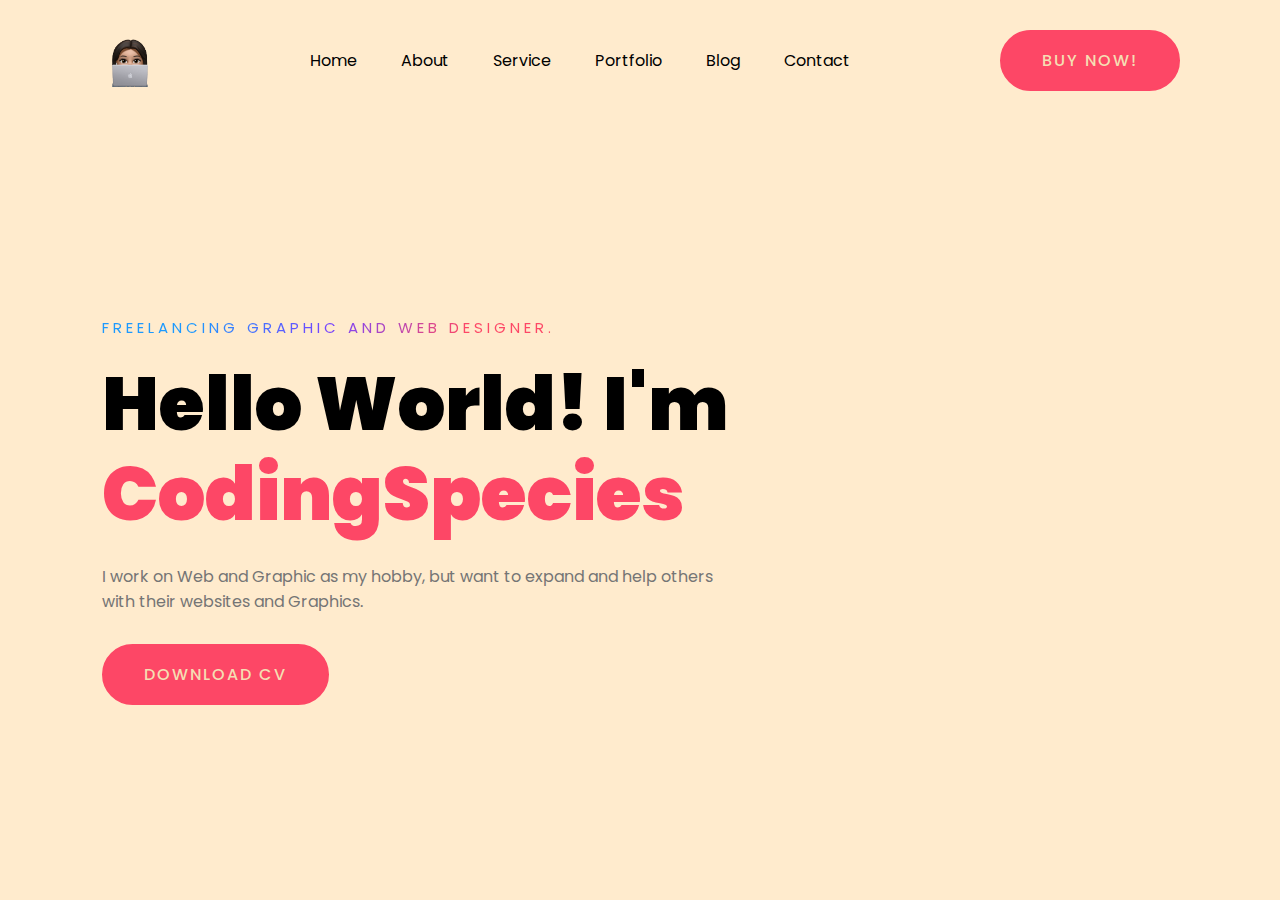
==== index.html @ f0258802 "home page" ====
<!DOCTYPE html>
<html lang="en">

<head>
    <meta charset="UTF-8">
    <meta http-equiv="X-UA-Compatible" content="IE=edge">
    <meta name="viewport" content="width=device-width, initial-scale=1.0">
    <link rel="stylesheet" href="index.css">
    <title>Document</title>
</head>

<body>
    <div class="hero">
        <nav>
            <img src="./img/logo.png" class="logo">
            <ul>
                <li><a href="#">Home</a></li>
                <li><a href="#">About</a></li>
                <li><a href="#">Service</a></li>
                <li><a href="#">Portfolio</a></li>
                <li><a href="#">Blog</a></li>
                <li><a href="#">Contact</a></li>
            </ul>
            <a href="#" class="btn"> Buy Now!</a>
        </nav>

        <div class="content">
            <span class="title">Freelancing Graphic and Web Designer.</span>
            <h1> Hello World! I'm <span>CodingSpecies</span></h1>
            <p>I work on Web and Graphic as my hobby, but want to expand and help others with their websites and
                Graphics.</p>
            <a href="#" class="btn">Download CV</a>
        </div>
    </div>
</body>

</html>
---- index.css ----
@import url('https://fonts.googleapis.com/css2?family=Poppins:wght@400;500;600;700&display=swap');

* {
    margin: 0;
    padding: 0;
    box-sizing: border-box;
    font-family: 'Poppins', sans-serif;
}

a {
    text-decoration: none;
}

.hero {
    width: 100%;
    height: 100vh;
    background-color: blanchedalmond;
    background-size: cover;
}

nav {
    display: flex;
    align-items: center;
    justify-content: space-between;
    padding: 30px 100px;
}

.logo {
    max-height: 60px;
}

nav ul li {
    list-style: none;
    display: inline-block;
    padding: 10px 20px;
}

nav ul li a {
    color: black;
    position: relative;
    padding: 5px 0;
}

nav ul li a:hover {
    color: blue;
}

nav ul li a:after {
    content: "";
    position: absolute;
    left: 0;
    width: 0;
    height: 3px;
    background: #fd4766;
    transition: .3s;
    bottom: 0;
}

nav ul li:hover:after {
    width: 100%;
}

.btn {
    color: wheat;
    font-size: 16px;
    text-transform: uppercase;
    letter-spacing: 2px;
    padding: 16px 40px;
    border-radius: 500px;
    display: inline-block;
    font-weight: 500;
    transition: all .4s ease-in-out;
    background-size: 152% 100%;
    background-color: #fd4766;
    border: 2px solid #fd4766;
}

.btn:hover {
    background: transparent;
    border-color: #fd4766;
    color: #fd4766;
}

.content {
    position: absolute;
    top: 35%;
    left: 8%;
}

.content .title {
    color: black;
    font-size: 15px;
    text-transform: uppercase;
    letter-spacing: 4px;
    display: inline-block;
    margin-bottom: 20px;
    background: linear-gradient(120deg, #1c99fe 20.69%, #7644ff 50.19%, #fd4766 79.69%);
    -webkit-background-clip: text;
    -webkit-text-fill-color: transparent ;
}

.content h1 {
    color: black;
    font-size: 75px;
     font-weight: 900;
     line-height: 90px;
     text-transform: inherit;
     width: 70%;
}

.content h1 span {
    color: #fd4766;
}

.content p {
    width: 55%;
    color: #757575;
    margin-top: 25px;
    margin-bottom: 30px;
}
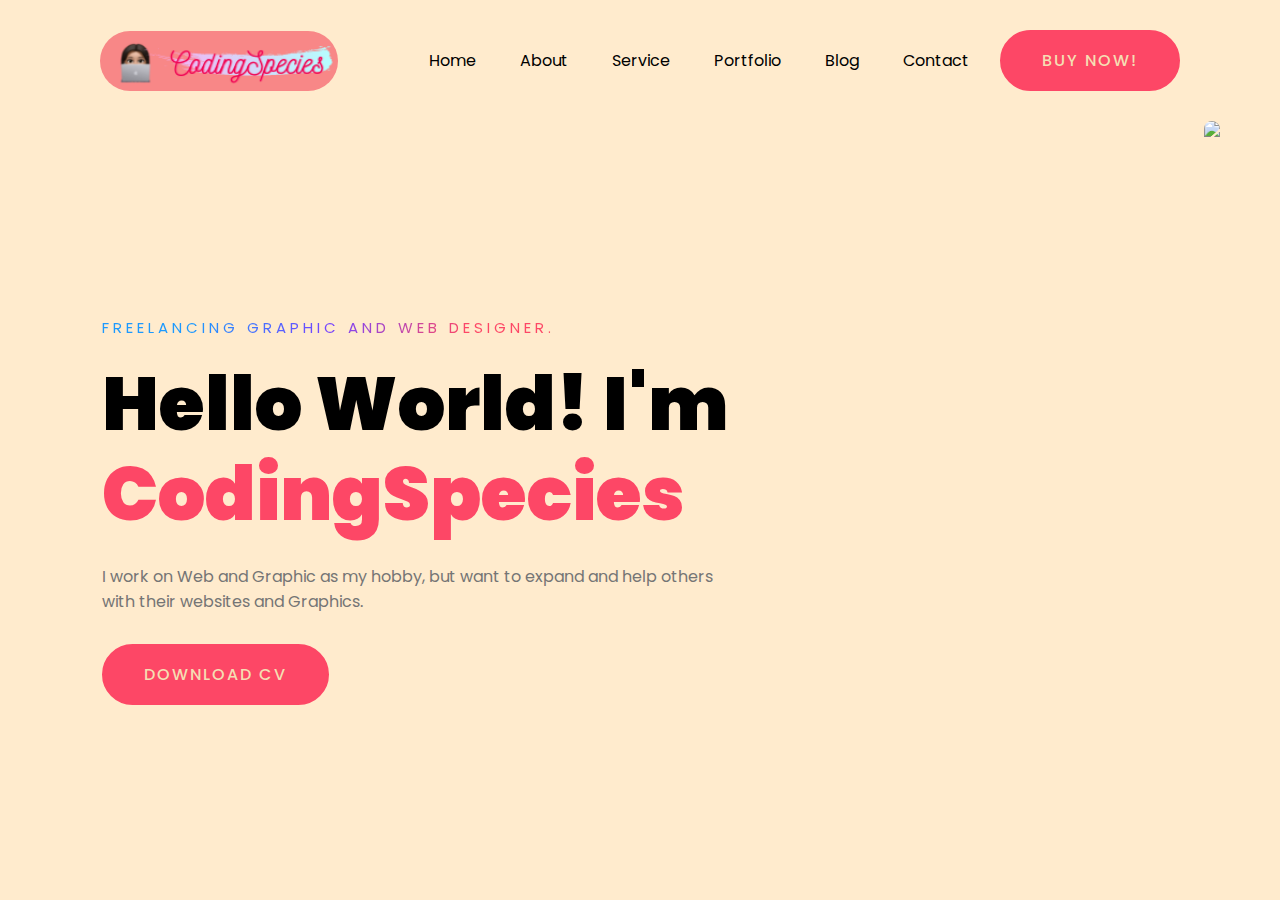
==== commit 21812a96: "logo" ====
--- a/index.html
+++ b/index.html
@@ -6,13 +6,14 @@
     <meta http-equiv="X-UA-Compatible" content="IE=edge">
     <meta name="viewport" content="width=device-width, initial-scale=1.0">
     <link rel="stylesheet" href="index.css">
-    <title>Document</title>
+    <title>CodingSpecies</title>
+    <link rel="icon" href="./img/logo.png" />
 </head>
 
 <body>
     <div class="hero">
         <nav>
-            <img src="./img/logo.png" class="logo">
+            <img src="./img/banner.png" class="logo">
             <ul>
                 <li><a href="#">Home</a></li>
                 <li><a href="#">About</a></li>
@@ -31,6 +32,7 @@
                 Graphics.</p>
             <a href="#" class="btn">Download CV</a>
         </div>
+        <img src="./img/CodingSpecies.gif" class="gif" />
     </div>
 </body>
 
--- a/index.css
+++ b/index.css
@@ -42,7 +42,7 @@
 }
 
 nav ul li a:hover {
-    color: blue;
+    color: #fd4766;
 }
 
 nav ul li a:after {
@@ -117,4 +117,13 @@
     color: #757575;
     margin-top: 25px;
     margin-bottom: 30px;
+    clear: right;
+}
+
+img {
+    height: 450px;
+    float: right;
+    border-radius: 120px;
+    margin-right: 60px;
+    
 }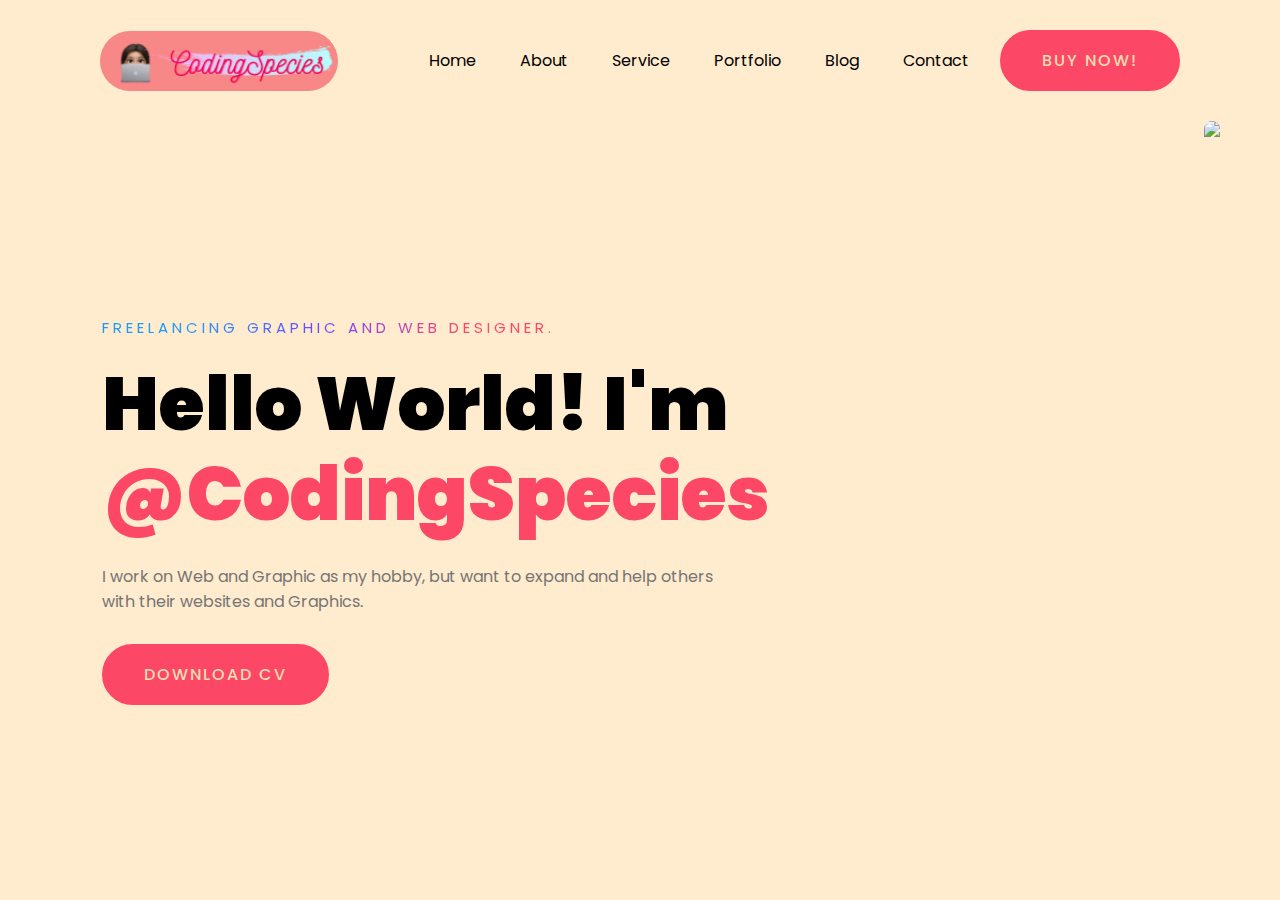
==== commit 1e8a2366: "@" ====
--- a/index.html
+++ b/index.html
@@ -27,7 +27,7 @@
 
         <div class="content">
             <span class="title">Freelancing Graphic and Web Designer.</span>
-            <h1> Hello World! I'm <span>CodingSpecies</span></h1>
+            <h1> Hello World! I'm <span>@CodingSpecies</span></h1>
             <p>I work on Web and Graphic as my hobby, but want to expand and help others with their websites and
                 Graphics.</p>
             <a href="#" class="btn">Download CV</a>
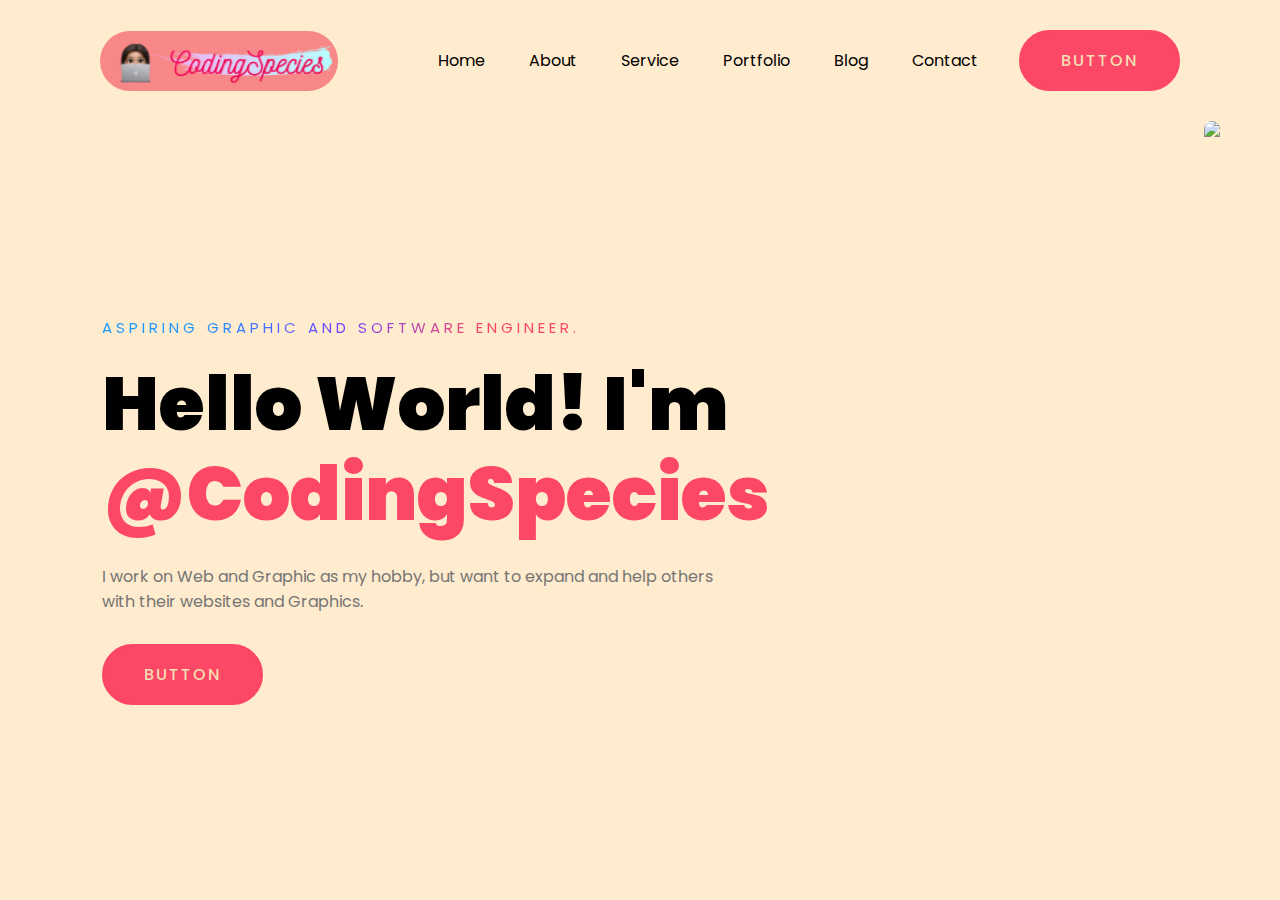
==== commit 24958774: "fix" ====
--- a/index.html
+++ b/index.html
@@ -22,15 +22,15 @@
                 <li><a href="#">Blog</a></li>
                 <li><a href="#">Contact</a></li>
             </ul>
-            <a href="#" class="btn"> Buy Now!</a>
+            <a href="#" class="btn"> Button</a>
         </nav>
 
         <div class="content">
-            <span class="title">Freelancing Graphic and Web Designer.</span>
+            <span class="title">Aspiring Graphic and Software Engineer.</span>
             <h1> Hello World! I'm <span>@CodingSpecies</span></h1>
             <p>I work on Web and Graphic as my hobby, but want to expand and help others with their websites and
                 Graphics.</p>
-            <a href="#" class="btn">Download CV</a>
+            <a href="#" class="btn">Button</a>
         </div>
         <img src="./img/CodingSpecies.gif" class="gif" />
     </div>
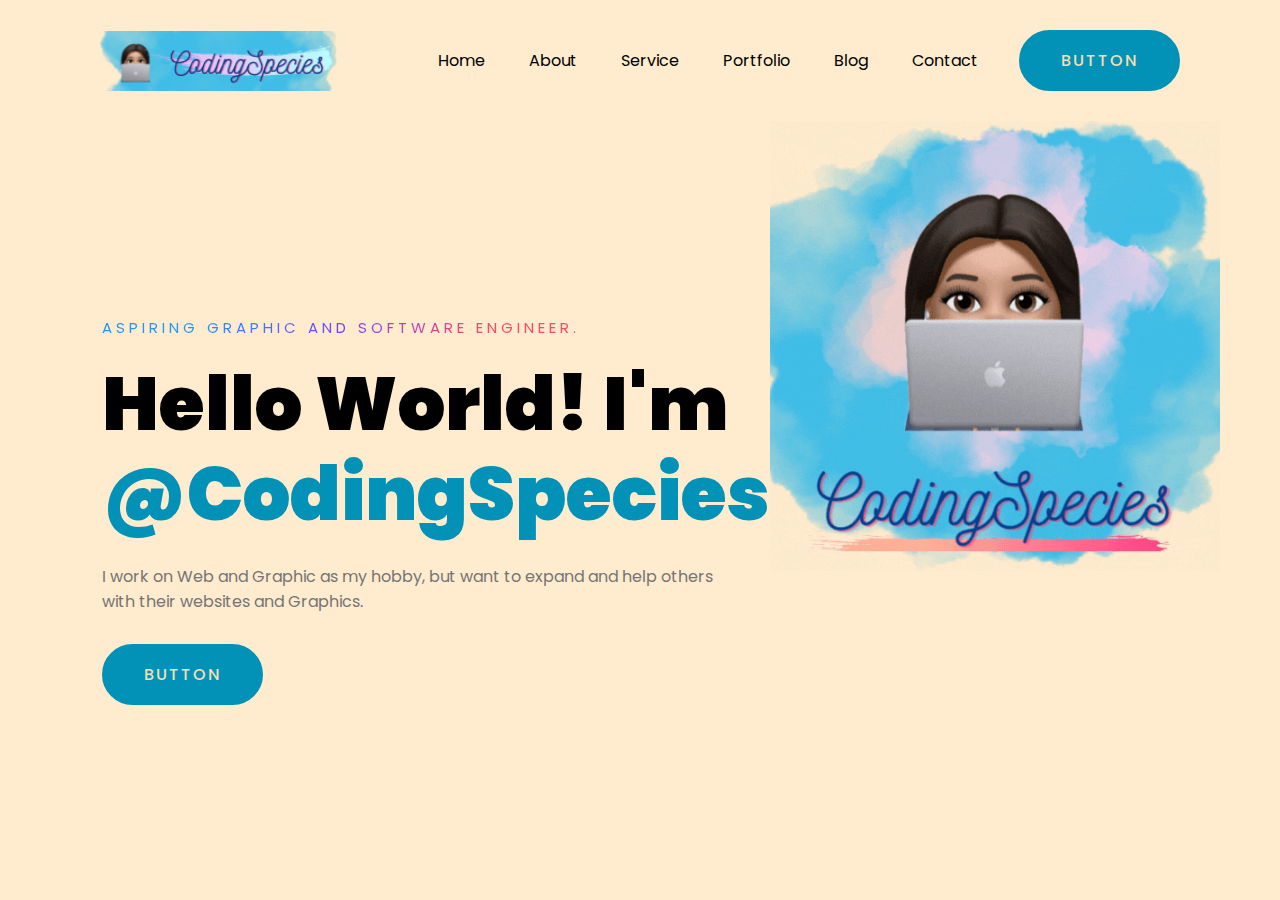
==== commit 056ab90a: "blue" ====
--- a/index.html
+++ b/index.html
@@ -13,7 +13,7 @@
 <body>
     <div class="hero">
         <nav>
-            <img src="./img/banner.png" class="logo">
+            <img src="./img/logoBlue.png" class="logo">
             <ul>
                 <li><a href="#">Home</a></li>
                 <li><a href="#">About</a></li>
@@ -32,7 +32,7 @@
                 Graphics.</p>
             <a href="#" class="btn">Button</a>
         </div>
-        <img src="./img/CodingSpecies.gif" class="gif" />
+        <img src="./img/CodingSpeciesBlue.gif" class="gif" />
     </div>
 </body>
 
--- a/index.css
+++ b/index.css
@@ -42,7 +42,7 @@
 }
 
 nav ul li a:hover {
-    color: #fd4766;
+    color: #0292b7;
 }
 
 nav ul li a:after {
@@ -51,7 +51,7 @@
     left: 0;
     width: 0;
     height: 3px;
-    background: #fd4766;
+    background: #36c9ee;
     transition: .3s;
     bottom: 0;
 }
@@ -71,14 +71,14 @@
     font-weight: 500;
     transition: all .4s ease-in-out;
     background-size: 152% 100%;
-    background-color: #fd4766;
-    border: 2px solid #fd4766;
+    background-color: #0292b7;
+    border: 2px solid #0292b7;
 }
 
 .btn:hover {
     background: transparent;
-    border-color: #fd4766;
-    color: #fd4766;
+    border-color: #0292a9;
+    color: #0292a9;
 }
 
 .content {
@@ -109,7 +109,7 @@
 }
 
 .content h1 span {
-    color: #fd4766;
+    color: #0292b7;
 }
 
 .content p {
@@ -123,7 +123,7 @@
 img {
     height: 450px;
     float: right;
-    border-radius: 120px;
+    /* border-radius: 120px; */
     margin-right: 60px;
     
 }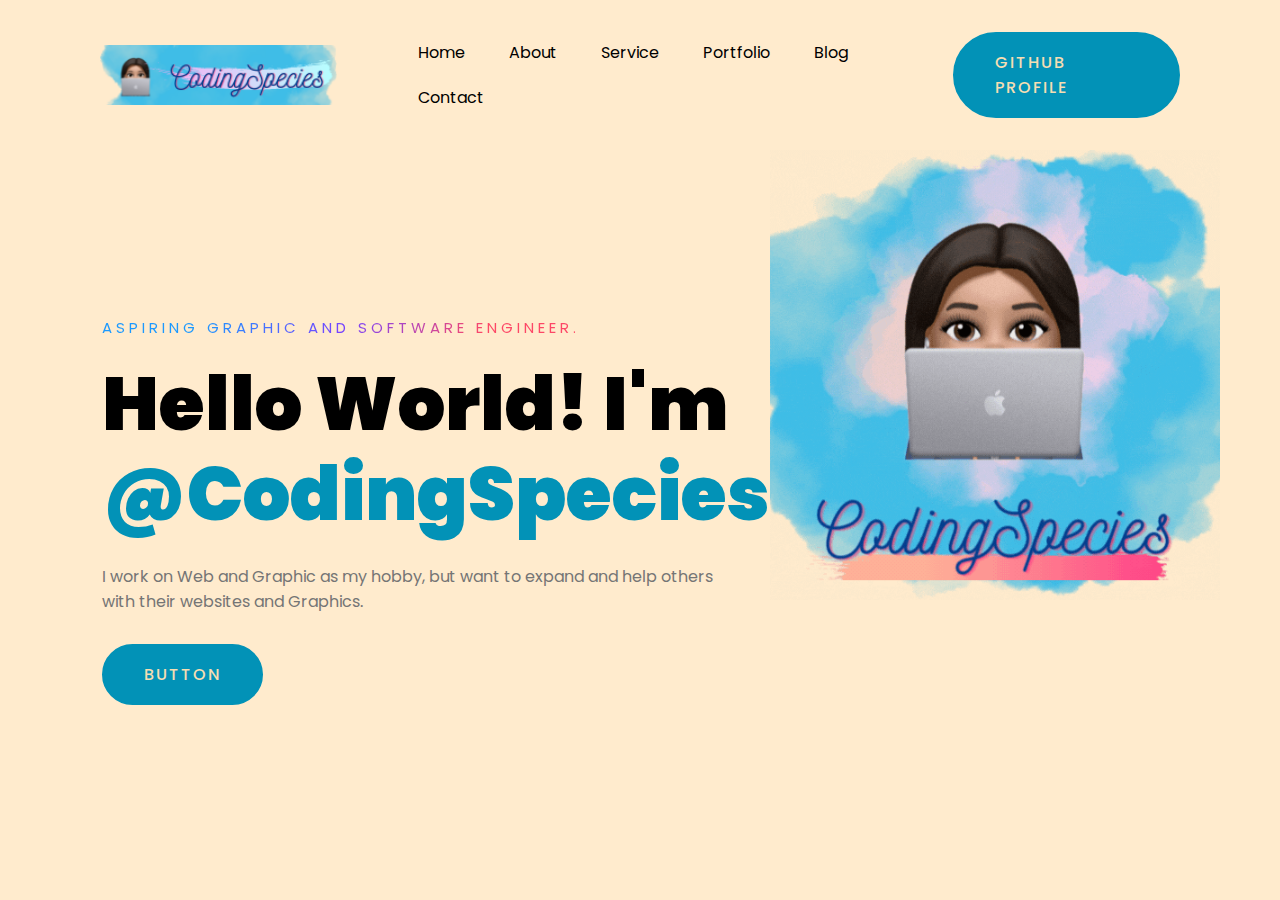
==== commit 307564ac: "fix" ====
--- a/index.html
+++ b/index.html
@@ -7,7 +7,7 @@
     <meta name="viewport" content="width=device-width, initial-scale=1.0">
     <link rel="stylesheet" href="index.css">
     <title>CodingSpecies</title>
-    <link rel="icon" href="./img/logo.png" />
+    <link rel="icon" href="./img/avatar.png" />
 </head>
 
 <body>
@@ -22,7 +22,7 @@
                 <li><a href="#">Blog</a></li>
                 <li><a href="#">Contact</a></li>
             </ul>
-            <a href="#" class="btn"> Button</a>
+            <a href="https://github.com/CodingSpecies" class="btn">GitHub Profile</a>
         </nav>
 
         <div class="content">
